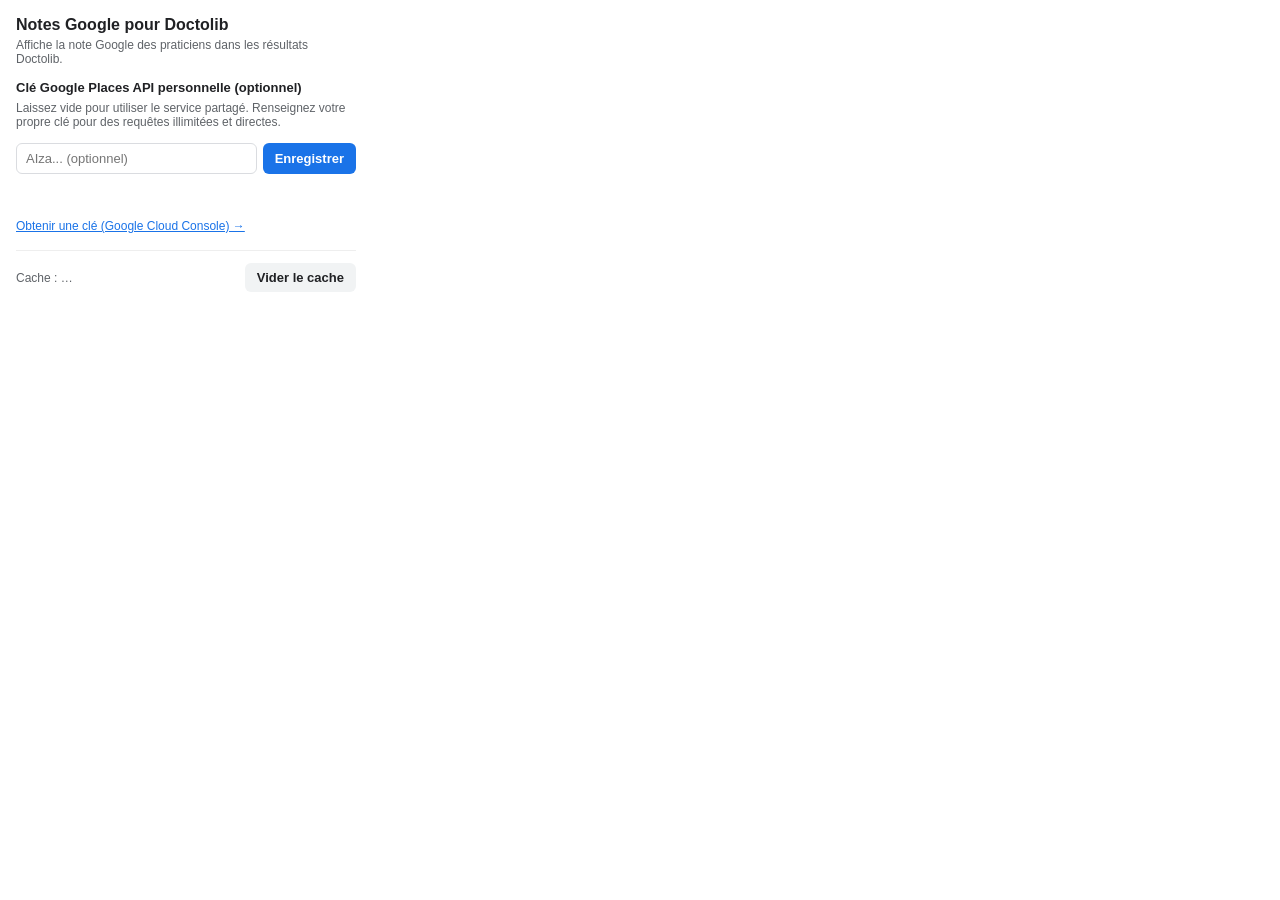
==== popup.html @ 5262cb6a "Notes Google pour Doctolib — extension Chrome + proxy Cloudflare + dossier de publication" ====
<!DOCTYPE html>
<html lang="fr">
<head>
  <meta charset="UTF-8" />
  <title>Doctolib ★ Notes Google</title>
  <style>
    body {
      font-family: -apple-system, "Segoe UI", Roboto, sans-serif;
      width: 340px;
      margin: 0;
      padding: 16px;
      color: #202124;
    }
    h1 {
      font-size: 16px;
      margin: 0 0 4px;
    }
    p.sub {
      font-size: 12px;
      color: #5f6368;
      margin: 0 0 14px;
    }
    label {
      font-size: 13px;
      font-weight: 600;
      display: block;
      margin-bottom: 6px;
    }
    .row {
      display: flex;
      gap: 6px;
    }
    input[type="password"],
    input[type="text"] {
      flex: 1;
      padding: 7px 9px;
      border: 1px solid #dadce0;
      border-radius: 6px;
      font-size: 13px;
    }
    button {
      padding: 7px 12px;
      border: none;
      border-radius: 6px;
      font-size: 13px;
      font-weight: 600;
      cursor: pointer;
      background: #1a73e8;
      color: #fff;
    }
    button.secondary {
      background: #f1f3f4;
      color: #202124;
    }
    #status {
      font-size: 12px;
      margin-top: 10px;
      min-height: 16px;
    }
    .ok { color: #1e8e3e; }
    .warn { color: #d93025; }
    .cache-row {
      display: flex;
      justify-content: space-between;
      align-items: center;
      margin-top: 14px;
      padding-top: 12px;
      border-top: 1px solid #eee;
      font-size: 12px;
      color: #5f6368;
    }
    a { color: #1a73e8; font-size: 12px; }
  </style>
</head>
<body>
  <h1>Notes Google pour Doctolib</h1>
  <p class="sub">Affiche la note Google des praticiens dans les résultats Doctolib.</p>

  <label for="key">Clé Google Places API personnelle (optionnel)</label>
  <p class="sub">Laissez vide pour utiliser le service partagé. Renseignez votre
  propre clé pour des requêtes illimitées et directes.</p>
  <div class="row">
    <input type="password" id="key" placeholder="AIza... (optionnel)" autocomplete="off" />
    <button id="save">Enregistrer</button>
  </div>
  <div id="status"></div>

  <p>
    <a href="https://console.cloud.google.com/apis/library/places-backend.googleapis.com" target="_blank">
      Obtenir une clé (Google Cloud Console) →
    </a>
  </p>

  <div class="cache-row">
    <span id="cacheInfo">Cache : …</span>
    <button class="secondary" id="clearCache">Vider le cache</button>
  </div>

  <script src="popup.js"></script>
</body>
</html>
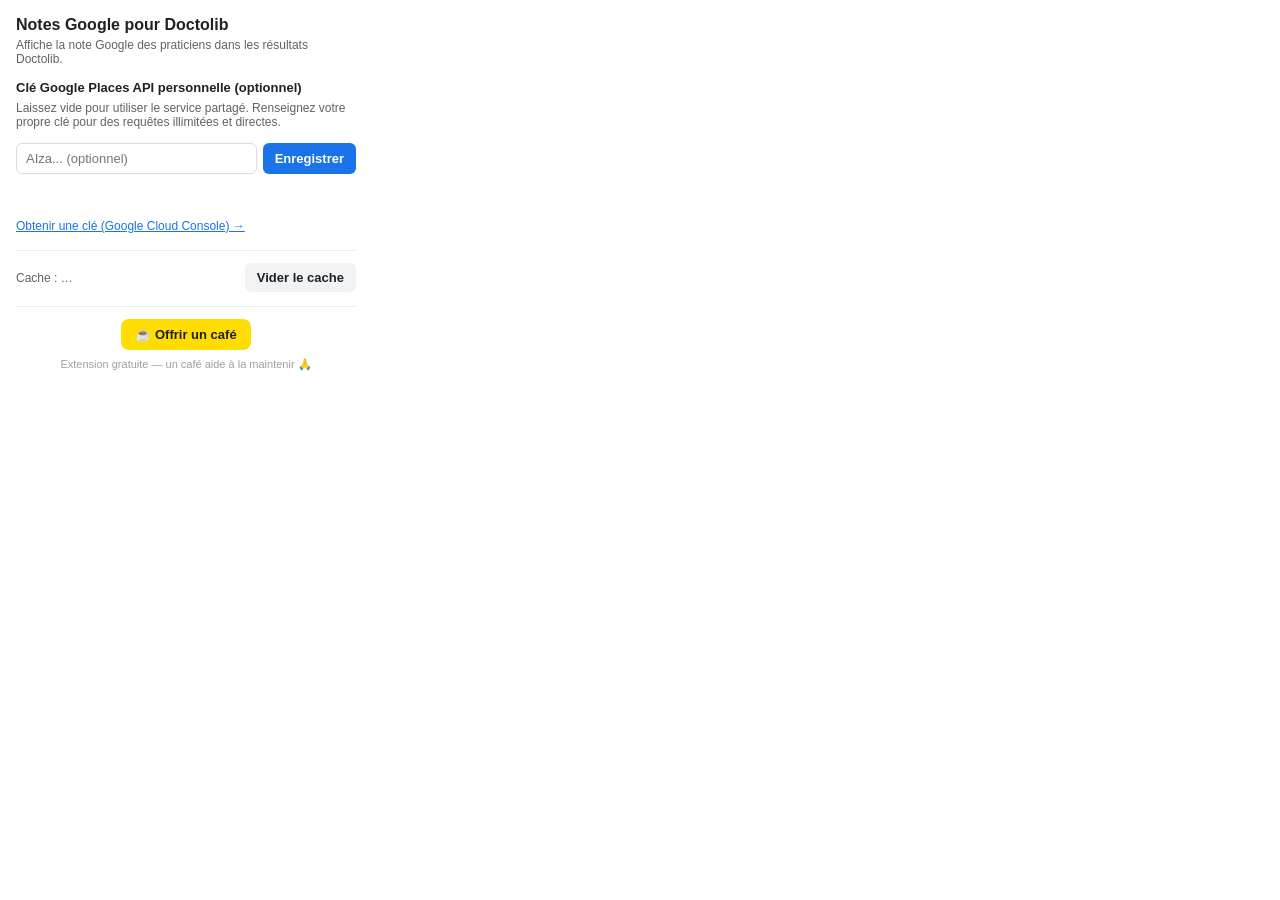
==== commit a84e2d81: "v1.2 : pastilles de note colorées sur la carte + bouton Buy Me a Coffee" ====
--- a/popup.html
+++ b/popup.html
@@ -70,6 +70,26 @@
       color: #5f6368;
     }
     a { color: #1a73e8; font-size: 12px; }
+    .coffee-row {
+      margin-top: 14px;
+      padding-top: 12px;
+      border-top: 1px solid #eee;
+      text-align: center;
+    }
+    a.coffee {
+      display: inline-flex;
+      align-items: center;
+      gap: 6px;
+      padding: 8px 14px;
+      border-radius: 8px;
+      background: #ffdd00;
+      color: #202124 !important;
+      font-size: 13px;
+      font-weight: 700;
+      text-decoration: none;
+    }
+    a.coffee:hover { filter: brightness(0.96); }
+    .coffee-row .note { display: block; margin-top: 8px; color: #9aa0a6; font-size: 11px; }
   </style>
 </head>
 <body>
@@ -96,6 +116,13 @@
     <button class="secondary" id="clearCache">Vider le cache</button>
   </div>
 
+  <div class="coffee-row">
+    <a class="coffee" href="https://buymeacoffee.com/abonur" target="_blank" rel="noopener">
+      ☕ Offrir un café
+    </a>
+    <span class="note">Extension gratuite — un café aide à la maintenir 🙏</span>
+  </div>
+
   <script src="popup.js"></script>
 </body>
 </html>
